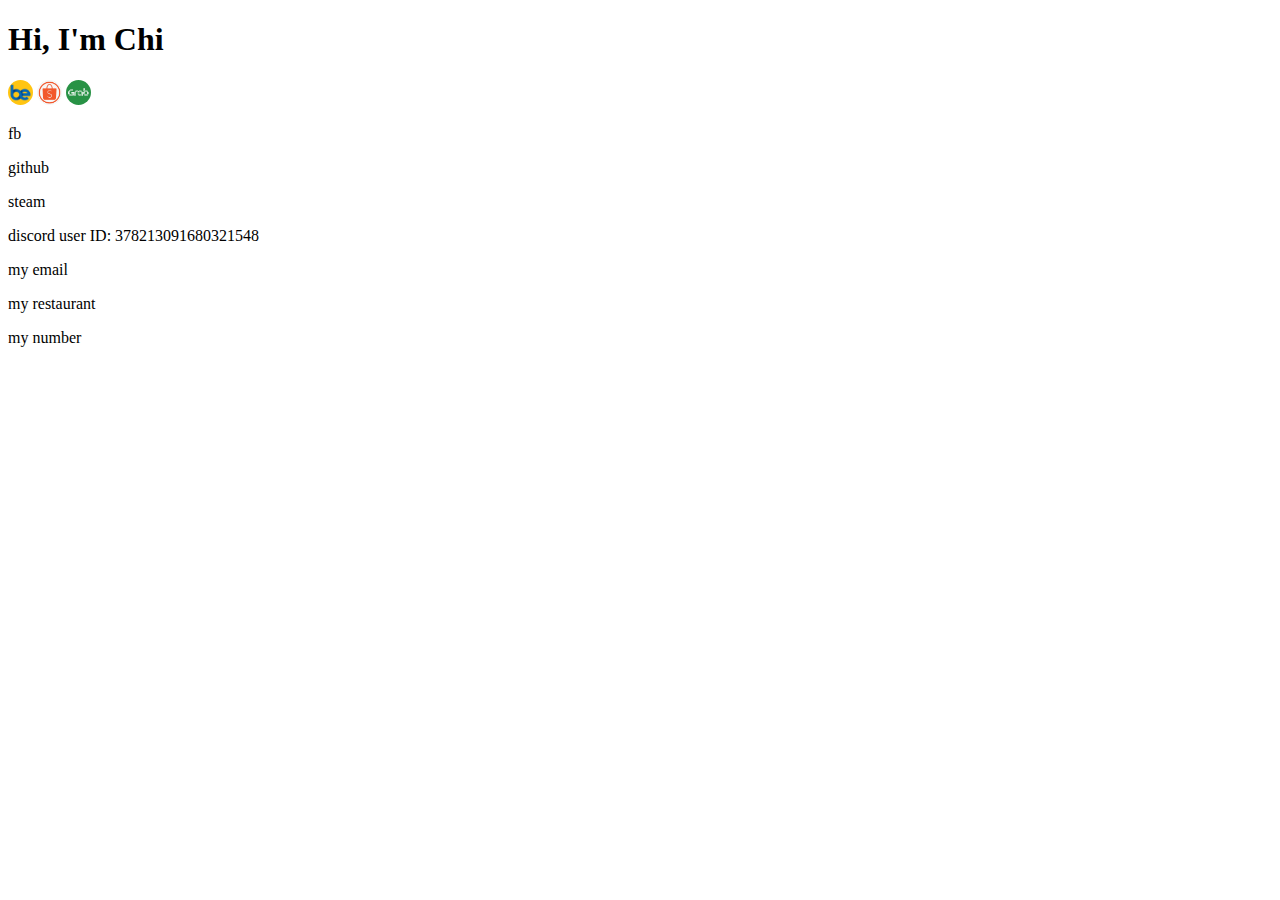
==== portfolio-test/index.html @ 77940366 "preupload for class" ====
<!DOCTYPE html>
<html lang="en">
<head>
    <meta charset="UTF-8">
    <meta name="viewport" content="width=device-width, initial-scale=1.0">
    <title>Chi's Portfolio</title>
</head>
<body>
    <!--Intro-->
    <h1>Hi, I'm Chi</h1>
    <img src="./unnamed.png" alt="icon" style="border-radius: 50%; width: 25px;">
    <img src="./shopee.png" alt="icon" style="border-radius: 50%; width: 25px;">
    <img src="./grab.png" alt="icon" style="border-radius: 50%; width: 25px;">

    <!--Skillz-->
    <p></p>
    
    <!--Contact-->
    <p>fb</p>
    <p>github</p>
    <p>steam</p>
    <p>discord user ID: 378213091680321548</p>
    <p>my email</p>
    <p>my restaurant</p>
    <p>my number</p>
</body>
</html>
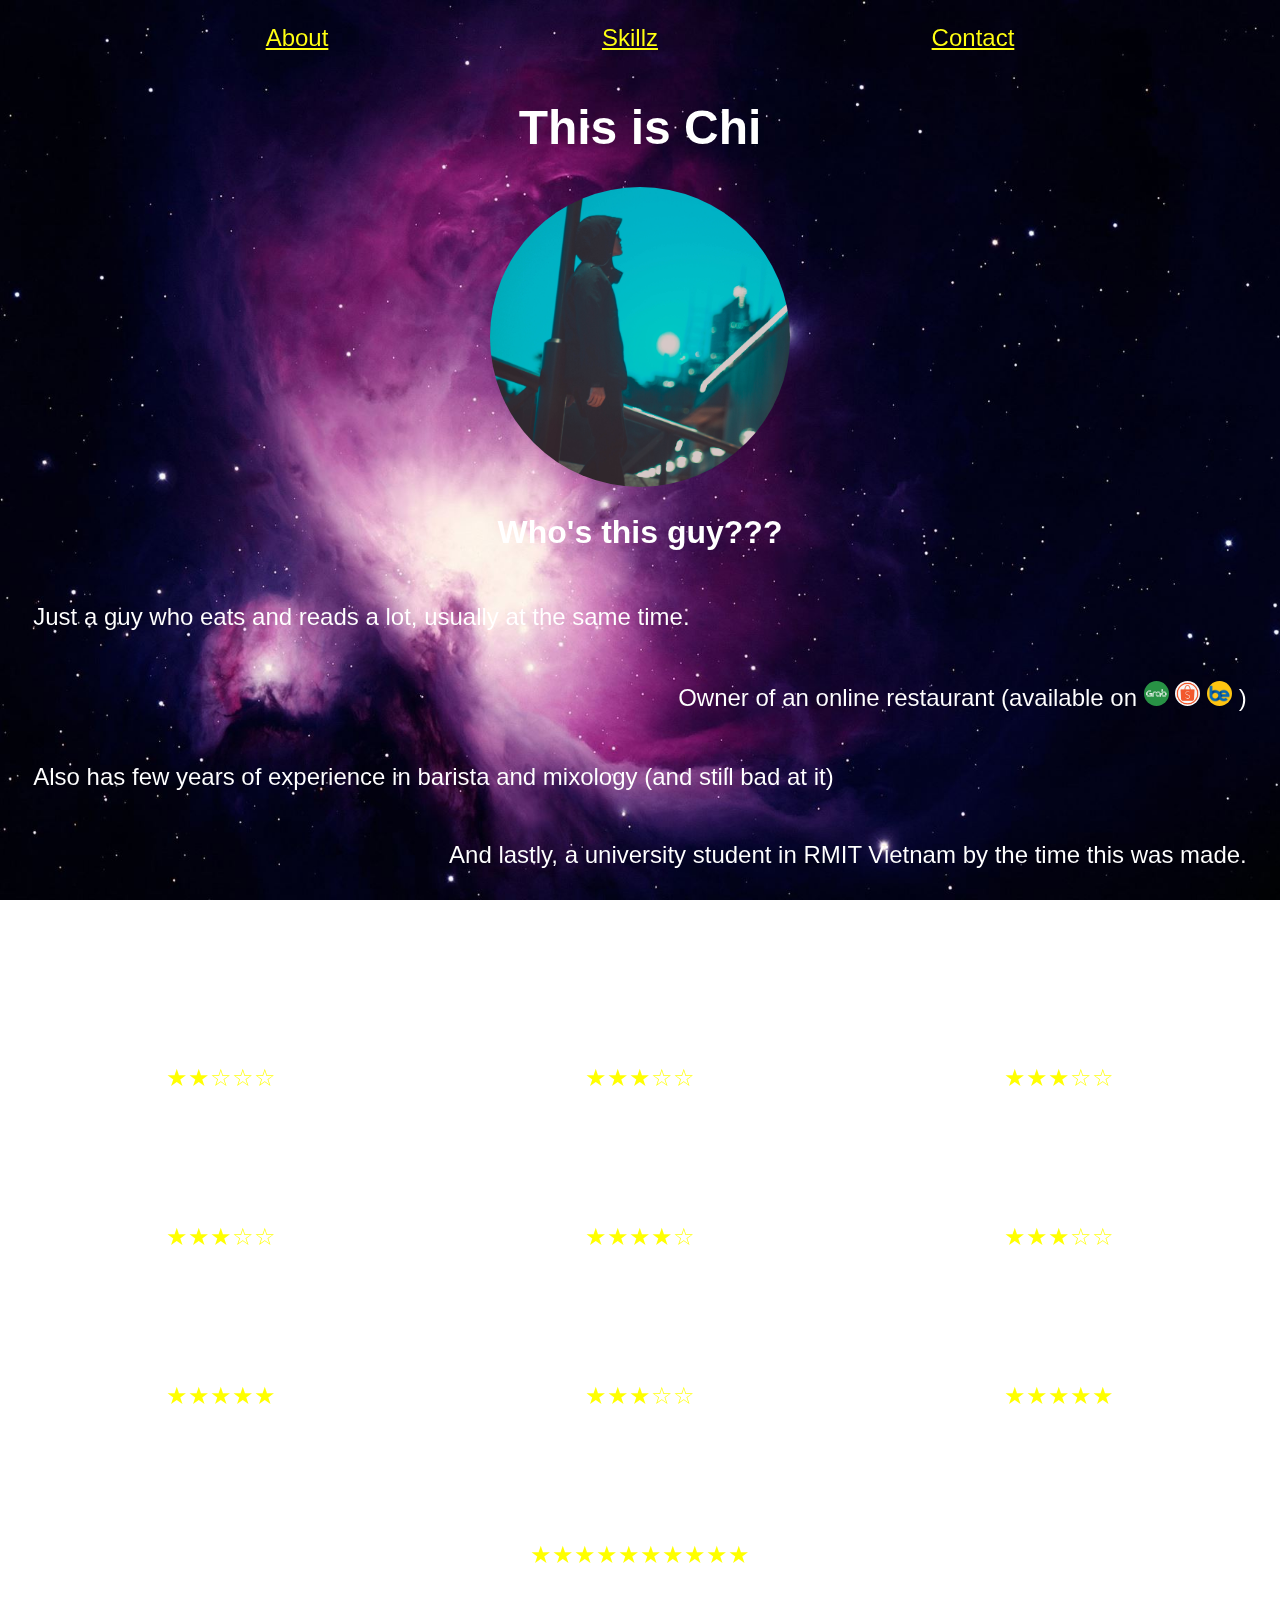
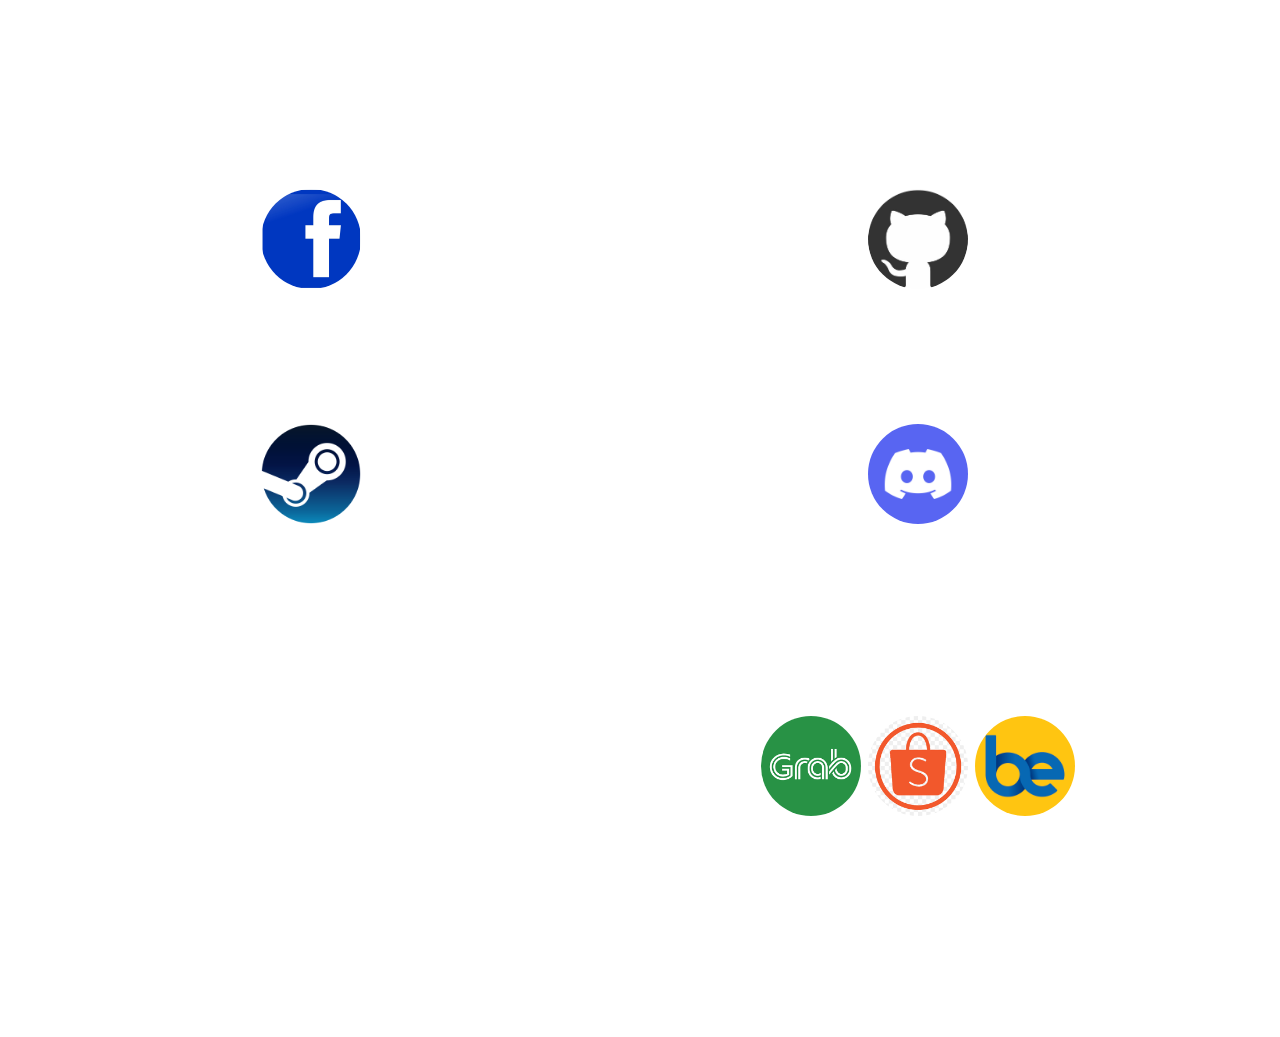
==== commit feabe7bf: "portfolio-test" ====
--- a/portfolio-test/index.html
+++ b/portfolio-test/index.html
@@ -4,24 +4,107 @@
     <meta charset="UTF-8">
     <meta name="viewport" content="width=device-width, initial-scale=1.0">
     <title>Chi's Portfolio</title>
+    <link rel="stylesheet" href="./design.css">
 </head>
 <body>
+    <nav>
+        <ul class="navbar">
+            <li>
+                <a href="#">About</a>
+            </li>
+            <li>
+                <a href="#skill">Skillz</a>
+            </li>
+            <li>
+                <a href="#contact">Contact</a>
+            </li>
+        </ul>
+    </nav>
     <!--Intro-->
-    <h1>Hi, I'm Chi</h1>
-    <img src="./unnamed.png" alt="icon" style="border-radius: 50%; width: 25px;">
-    <img src="./shopee.png" alt="icon" style="border-radius: 50%; width: 25px;">
-    <img src="./grab.png" alt="icon" style="border-radius: 50%; width: 25px;">
+    <h1>This is Chi</h1>
+    <div class="chi" >
+        <img src="./IMGP3486.jpg" alt="Chi's pic">
+    </div>
+    <h2>
+        Who's this guy???
+    </h2>
+    <ul class="about">
+        <li>Just a guy who eats and reads a lot, usually at the same time.</li>
+        <li>Owner of an online restaurant (available on 
+            <a href="https://grab.onelink.me/2695613898?pid=inappsharing&c=5-CZDHRKVYJBAYAN&is_retargeting=true&af_dp=grab%3A%2F%2Fopen%3FscreenType%3DGRABFOOD%26sourceID%3DA4pcqCZkS4%26merchantIDs%3D5-CZDHRKVYJBAYAN&af_force_deeplink=true&af_web_dp=https%3A%2F%2Fwww.grab.com%2Fdownload"><img src="./grab.png" alt="icon"></a>
+            <a href="https://shopeefood.vn/ho-chi-minh/banh-bao-chien-ong-qi-phung-van-cung?shareChannel=copy_link"><img src="./shopee.png" alt="icon"></a>
+            <img src="./unnamed.png" alt="icon">
+            ) </li>
+        <li>
+            Also has few years of experience in barista and mixology (and still bad at it)
+        </li>
+        <li>
+            And lastly, a university student in RMIT Vietnam by the time this was made.
+        </li>
+    </ul>
+    
+    
 
     <!--Skillz-->
-    <p></p>
+    <h2>
+        His skillz
+    </h2>
+    <ul class="skill" id="skill">
+        <li>
+            Python <br> <span>★★☆☆☆</span>
+        </li>
+        <li>
+            Java <br> <span>★★★☆☆</span>
+        </li>
+        <li>
+            HTML/CSS <br> <span>★★★☆☆</span>
+        </li>
+        <li>
+            SQL <br> <span>★★★☆☆</span>
+        </li>
+        <li>
+            Cooking <br> <span>★★★★☆</span>
+        </li>
+        <li>
+            Braining <br> <span>★★★☆☆</span>
+        </li>
+        <li>
+            Reading <br> <span>★★★★★</span>
+        </li>
+        <li> 
+            Management <br> <span>★★★☆☆</span>
+        </li>
+        <li>
+            Petting cats <br> <span>★★★★★</span>
+        </li>
+        <li class="wasteoftime">
+            Wasting my time on things I should not spend it on <br> <span>★★★★★★★★★★</span>
+        </li>
+    </ul>
     
     <!--Contact-->
-    <p>fb</p>
-    <p>github</p>
-    <p>steam</p>
-    <p>discord user ID: 378213091680321548</p>
-    <p>my email</p>
-    <p>my restaurant</p>
-    <p>my number</p>
+    <h2>
+        How to reach him?
+    </h2>
+    <ul class="contact" id="contact">
+        <li>
+            Facebook <br> <img src="./fbicon.jpg" alt="fbicon">
+        </li>
+        <li>
+            Github <br> <img src="./githubicon.jpg" alt="githubicon">
+        </li>
+        <li>
+           Steam <br> <img src="./steamicon.png" alt="steamicon">
+        </li>
+        <li>
+           Discord <br> <img src="./discordlogo.jpg" alt="discordicon"> <br> 378213091680321548</li>
+        <li>Email: <br> <br> daongochuy200701@gmail.com</li>
+        <li>My Restaurant: <br><br>
+            <a href="https://grab.onelink.me/2695613898?pid=inappsharing&c=5-CZDHRKVYJBAYAN&is_retargeting=true&af_dp=grab%3A%2F%2Fopen%3FscreenType%3DGRABFOOD%26sourceID%3DA4pcqCZkS4%26merchantIDs%3D5-CZDHRKVYJBAYAN&af_force_deeplink=true&af_web_dp=https%3A%2F%2Fwww.grab.com%2Fdownload"><img src="./grab.png" alt="icon"></a>
+            <a href="https://shopeefood.vn/ho-chi-minh/banh-bao-chien-ong-qi-phung-van-cung?shareChannel=copy_link"><img src="./shopee.png" alt="icon"></a>
+            <img src="./unnamed.png" alt="icon">
+        </li>
+        <li class="number">My Number: <br>(+84)949920701</li>
+    </ul>
 </body>
 </html>--- a/portfolio-test/design.css
+++ b/portfolio-test/design.css
@@ -0,0 +1,127 @@
+body {
+  font-family: "Comic neue", sans-serif;
+  font-weight: 400;
+  font-style: normal;
+  background-attachment: fixed;
+  background-image: url(./UI_BackgroundMain.BGPlanet.jpg);
+  background-repeat: no-repeat;
+  background-position: center bottom;
+  background-size: cover;
+  filter: invert(1);
+}
+
+img {
+  filter: invert(1);
+}
+
+.navbar {
+  position: sticky;
+  display: flex;
+  justify-content: space-evenly;
+  padding: 0;
+  margin: 0;
+  flex-direction: row;
+}
+
+h1 {
+  font-size: 3rem;
+  font-weight: 700;
+  text-align: center;
+}
+
+.chi{
+  display: flex;
+  justify-content: center;
+}
+
+.chi img {
+  height: 300px;
+  width: 300px;
+  border-radius: 50%;
+  object-fit: cover;
+}
+
+h2 {
+  font-size: 2rem;
+  font-weight: 600;
+  text-align: center;
+}
+
+ul {
+  list-style-type: none;
+  padding: 0;
+  margin: 0;
+}
+
+li {
+  font-size: 1.5rem;
+  font-weight: 400;
+  margin: 1rem;
+}
+
+.about {
+  display: flex;
+  flex-direction: column;
+}
+
+.about li {
+  padding: 1%;
+  margin: 1%;
+}
+
+.about li:nth-child(even){
+  text-align: right;
+}
+
+.about li:nth-child(odd){
+  text-align: left;
+}
+
+.skill {
+  display: flex;
+  flex-wrap: wrap;
+  justify-content: center;
+}
+
+.skill li {
+  text-align: center;
+  border: 1px solid black;
+  border-radius: 10px;
+  padding: 2%;
+  margin: 2%;
+  flex-basis: 25%;
+}
+
+span {
+  color: blue;
+}
+.wasteoftime {
+  flex: 0 0 91% !important;
+}
+
+.about img{
+  border-radius: 50%; 
+  width: 25px;
+}
+
+.contact {
+  display: flex;
+  flex-wrap: wrap;
+}
+
+.contact li {
+  text-align: center;
+  padding: 2%;
+  margin: 2%;
+  flex-basis: 40%;
+}
+
+.contact img {
+  width: 100px;
+  border-radius: 50%;
+}
+
+.number {
+  flex: 0 0 88% !important; 
+}
+
